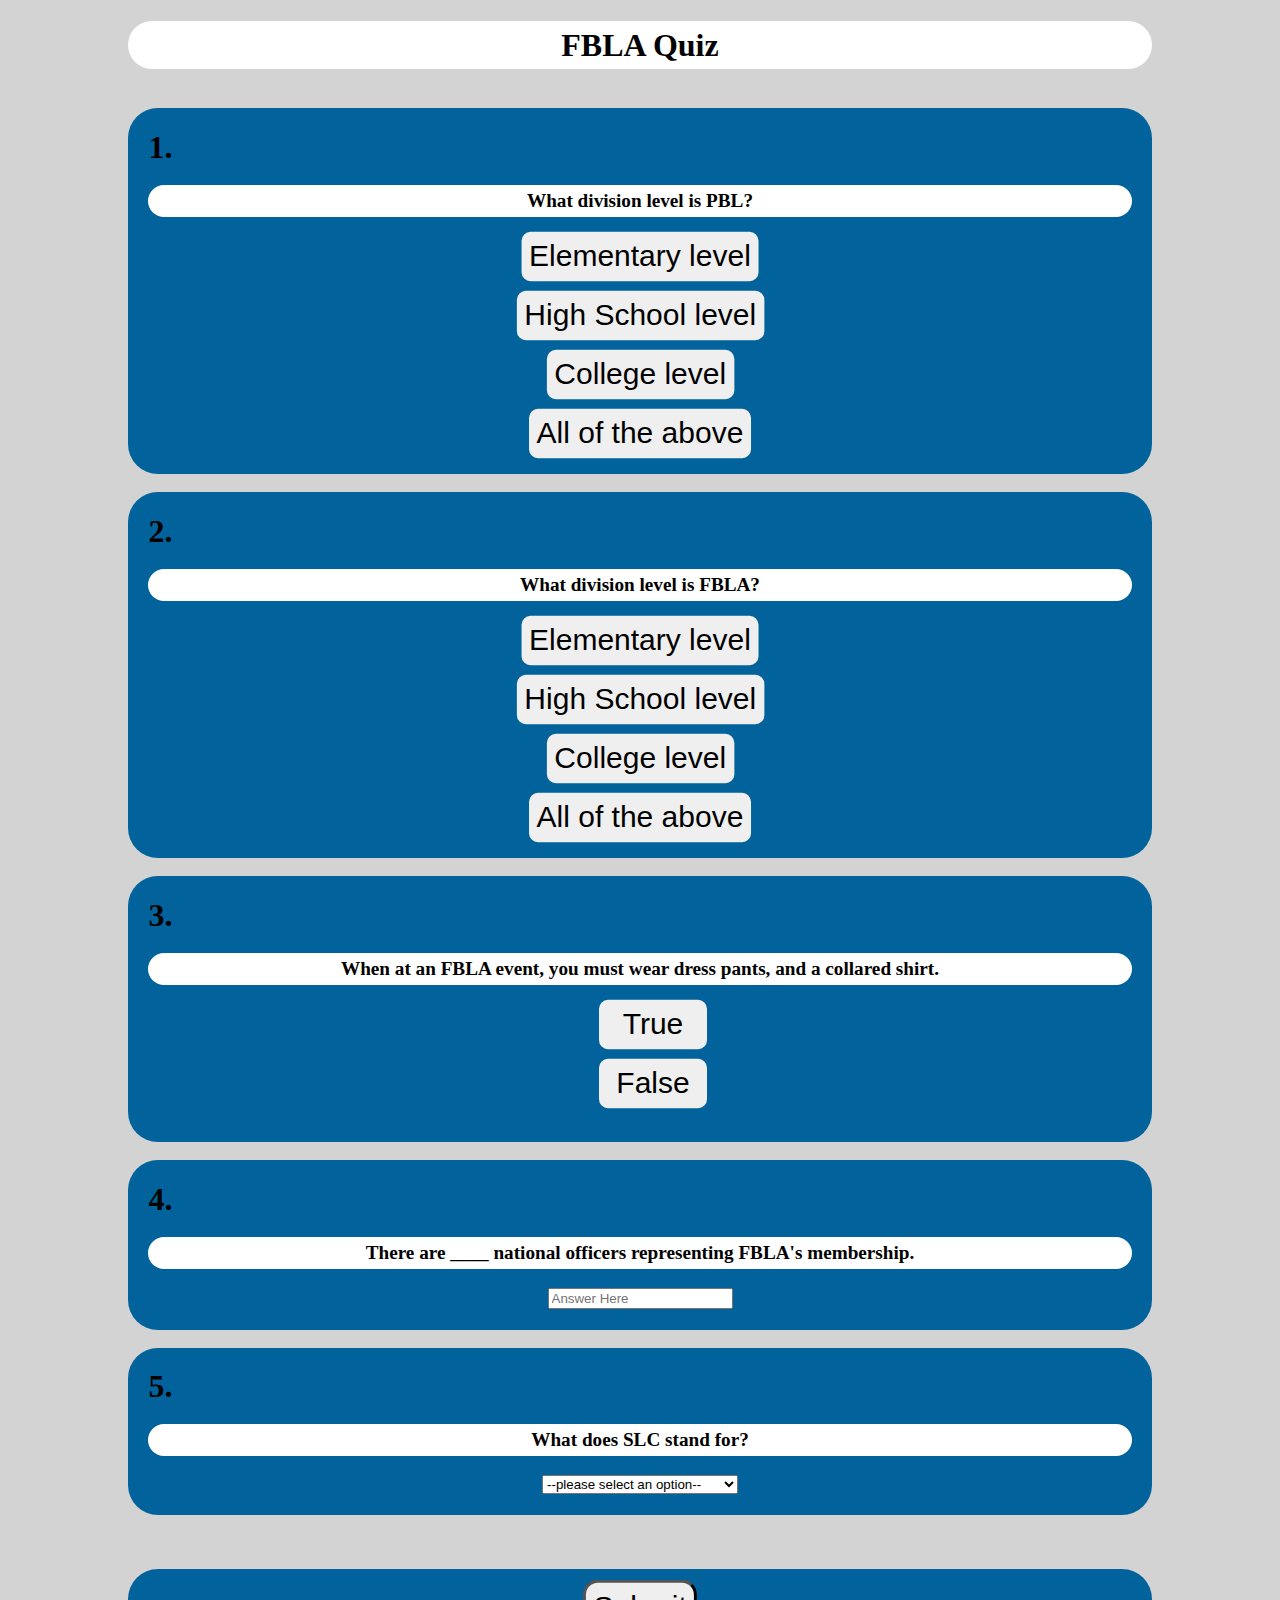
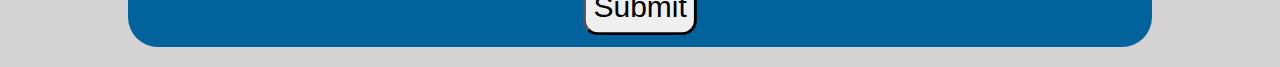
==== index.html @ 073c26bf "first commit" ====
<!DOCTYPE html>
<html>
<head>
    <title>FBLA Coding and Programming</title>

    <link rel="stylesheet" href="css/index.css">
</head>

<body>
    <!--Main title at the top of the page-->
    <h1 id="titleBar">FBLA Quiz</h1>
    <br>

<form action="#" name="FBLAQuiz"></form>
    
    <div id="question1" class="questionBox">
        <h1 id="questionNumber">1.</h1>
        <h3 id="Q1"></h3>
            <!--Input field for the first question-->
            <button type="button" id="Q1button1" class="questionButton" onclick="select1()"></button><br><br>       
            <button type="button" id="Q1button2" class="questionButton" onclick="select2()"></button><br><br>
            <button type="button" id="Q1button3" class="questionButton" onclick="select3()"></button><br><br>
            <button type="button" id="Q1button4" class="questionButton" onclick="select4()"></button>
    </div>
    <br>
    <div id="question2" class="questionBox">
        <h1 id="questionNumber">2.</h1>
        <h3 id="Q2"></h3>
            <!--Input field for the first question-->
            <button type="button" id="Q2button1" class="questionButton" onclick="Q2select1()"></button><br><br>       
            <button type="button" id="Q2button2" class="questionButton" onclick="Q2select2()"></button><br><br>
            <button type="button" id="Q2button3" class="questionButton" onclick="Q2select3()"></button><br><br>
            <button type="button" id="Q2button4" class="questionButton" onclick="Q2select4()"></button>
    </div>
    <br>
    <div id="question3" class="questionBox">
        <h1 id="questionNumber">3.</h1>
        <h3 id="Q3"></h3>
            <!--Input field for the first question-->
            <input type="radio" name="Q3radio" id="radio1" name="radio1">
            <button type="button" id="Q3radio1" class="questionButton" onclick="checkRadio1()"></button><br><br>
            <input type="radio" name="Q3radio" id="radio2" name="radio1"> 
            <button type="button" id="Q3radio2" class="questionButton" onclick="checkRadio2()"></button><br><br>
    </div>
    <br>
    <div id="question4" class="questionBox">
        <h1 id="questionNumber">4.</h1>
        <h3 id="Q4"></h3>
            <!--Input field for the first question-->
            <input type="text" id="Q4text" name="Q4text" value="" placeholder="Answer Here">

    </div>
    <br>
    <div id="question5" class="questionBox">
        <h1 id="questionNumber">5.</h1>
        <h3 id="Q5"></h3>
            <!--Input field for the first question-->
            <select name="Q5dropdown" id="Q5dropdown">
                <option value="0">--please select an option--</option>
                <option value="1" id="Q5option1" onclick="Q5select1()"></option>
                <option value="2" id="Q5option2" onclick="Q5select2()"></option>
                <option value="3" id="Q5option3" onclick="Q5select3()"></option>
                <option value="4" id="Q5option4" onclick="Q5select4()"></option>
            </select>
    </div>
</form>




    <br><br><br>

    <div id="submit" class="submitBox">
        <input type="submit" onclick="submitButton()" id="submitButton"></input>
    </div>

    <div id="confirmSubmit">
        <h3>Are you sure you want to submit all your answers?</h3>
        <div id="confirmButtons">
            <button id="item-1" onclick="finalSubmit()">Submit All</button>
            <button id="item-2" onclick="cancel()">Cancel</button>
        </div>
    </div>

    <!--Link to the Javascript file-->
    <script src="js/index.js"></script>
</body>
</html>
---- css/index.css ----
/* Tags */

body {
    margin: 20px;
    margin-left: 10%;
    margin-right: 10%;
    background-color: lightgray;
}

h1, h2, h3, h4, h5, h6, p {
    text-align: center;
    background-color: white;
    padding: 0.5%;
}

button{
    font-size: 125%;
    scale:1.5;
    padding: 5px;
    border-radius: 10px;
    border: 4px solid #02639c;
}

/* IDs */

#question1 {  
    background-color: #02639c;
    text-align: center;
    padding: 2%;
}

#Q1, #Q2, #Q3, #Q4, #Q5 {
    font-size: 120%;
}

#question2 {  
    background-color: #02639c;
    text-align: center;
    padding: 2%;
}

#question3 {  
    background-color: #02639c;
    text-align: center;
    padding: 2%;
}

#question4 {  
    background-color: #02639c;
    text-align: center;
    padding: 2%;
}

#question5 {  
    background-color: #02639c;
    text-align: center;
    padding: 2%;
}

#submit {
    background-color: #02639c;
    text-align: center;
    padding: 2%;
}

#submitButton {
    font-size: 125%;
    scale:1.5;
    padding: 5px;
    border-radius: 10px;
}

#dropbtn {
    background-color: white;
    color: black;
    text-decoration: none;
    padding: 10px;
}

#Q5dropdown {
    min-width: 165px;
}

#titleBar {
    border-radius: 30px;
}

#questionNumber {
    background-color: #02639c;
    text-align: left;
    padding: 0px;
    margin: 0px;
}

#confirmSubmit {
    position: fixed;
    top: calc((100% / 2) - (130.63px / 2));
    left: calc((100% / 2) - (466px / 2));
    padding: 10px;
    background-color: white;
    border: 3px solid black;
    border-radius: 30px;

    visibility: hidden;
}
#confirmButtons {
    display: grid;
    grid-template-columns: auto auto;
    grid-gap: 20px;
    justify-content: center;
    width: 440px;
}
#item-1 {
    grid-column: 1;
    cursor: pointer;
}
#item-2 {
    grid-column: 2;
    cursor: pointer;
}
#item-1, #item-2 {
    cursor: pointer;
    width: 180px;
}
#item-1:hover, #item-2:hover {
    background-color: gray;
}

/* classes */

.questionButton {
    min-width: 80px;
}

.questionBox, h3, .submitBox{
    border-radius: 30px;
}
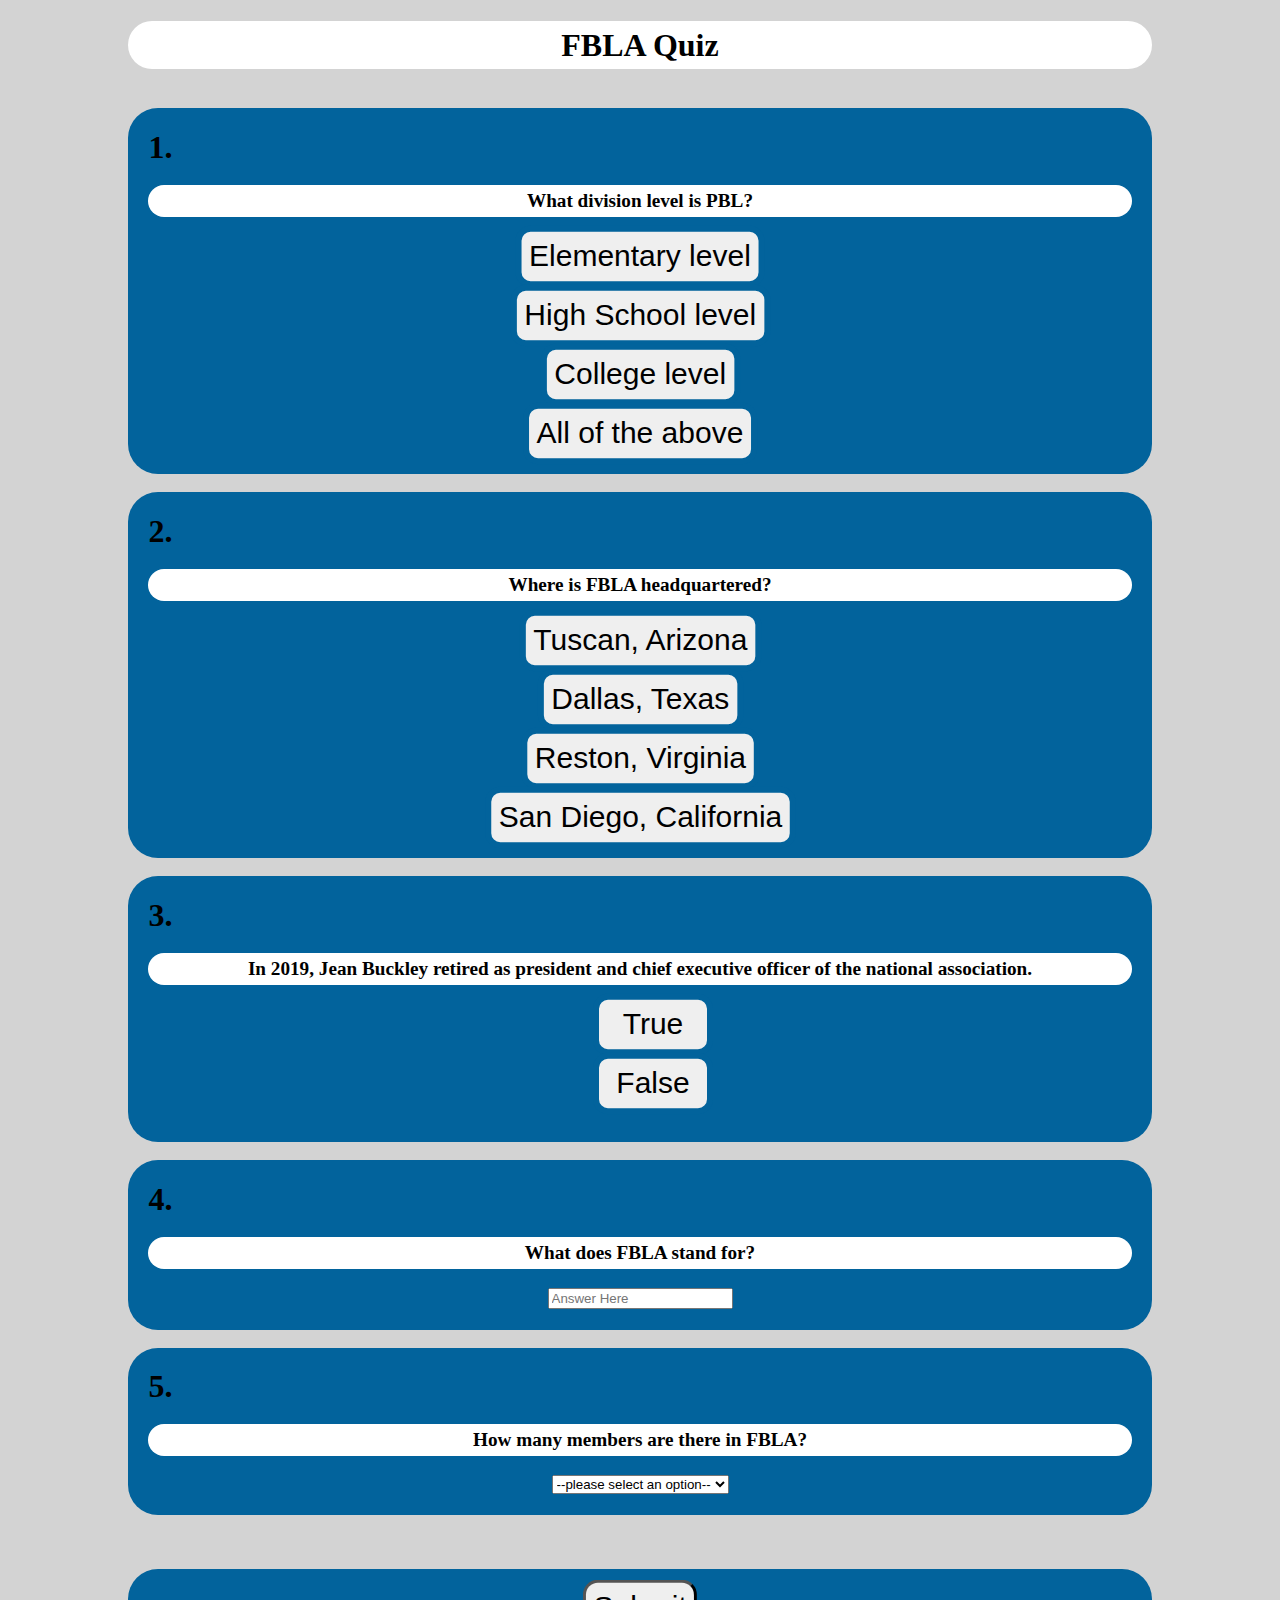
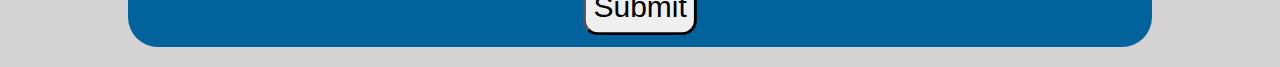
==== commit d9717397: "final commit" ====
--- a/index.html
+++ b/index.html
@@ -1,88 +1,88 @@
-<!DOCTYPE html>
-<html>
-<head>
-    <title>FBLA Coding and Programming</title>
-
-    <link rel="stylesheet" href="css/index.css">
-</head>
-
-<body>
-    <!--Main title at the top of the page-->
-    <h1 id="titleBar">FBLA Quiz</h1>
-    <br>
-
-<form action="#" name="FBLAQuiz"></form>
-    
-    <div id="question1" class="questionBox">
-        <h1 id="questionNumber">1.</h1>
-        <h3 id="Q1"></h3>
-            <!--Input field for the first question-->
-            <button type="button" id="Q1button1" class="questionButton" onclick="select1()"></button><br><br>       
-            <button type="button" id="Q1button2" class="questionButton" onclick="select2()"></button><br><br>
-            <button type="button" id="Q1button3" class="questionButton" onclick="select3()"></button><br><br>
-            <button type="button" id="Q1button4" class="questionButton" onclick="select4()"></button>
-    </div>
-    <br>
-    <div id="question2" class="questionBox">
-        <h1 id="questionNumber">2.</h1>
-        <h3 id="Q2"></h3>
-            <!--Input field for the first question-->
-            <button type="button" id="Q2button1" class="questionButton" onclick="Q2select1()"></button><br><br>       
-            <button type="button" id="Q2button2" class="questionButton" onclick="Q2select2()"></button><br><br>
-            <button type="button" id="Q2button3" class="questionButton" onclick="Q2select3()"></button><br><br>
-            <button type="button" id="Q2button4" class="questionButton" onclick="Q2select4()"></button>
-    </div>
-    <br>
-    <div id="question3" class="questionBox">
-        <h1 id="questionNumber">3.</h1>
-        <h3 id="Q3"></h3>
-            <!--Input field for the first question-->
-            <input type="radio" name="Q3radio" id="radio1" name="radio1">
-            <button type="button" id="Q3radio1" class="questionButton" onclick="checkRadio1()"></button><br><br>
-            <input type="radio" name="Q3radio" id="radio2" name="radio1"> 
-            <button type="button" id="Q3radio2" class="questionButton" onclick="checkRadio2()"></button><br><br>
-    </div>
-    <br>
-    <div id="question4" class="questionBox">
-        <h1 id="questionNumber">4.</h1>
-        <h3 id="Q4"></h3>
-            <!--Input field for the first question-->
-            <input type="text" id="Q4text" name="Q4text" value="" placeholder="Answer Here">
-
-    </div>
-    <br>
-    <div id="question5" class="questionBox">
-        <h1 id="questionNumber">5.</h1>
-        <h3 id="Q5"></h3>
-            <!--Input field for the first question-->
-            <select name="Q5dropdown" id="Q5dropdown">
-                <option value="0">--please select an option--</option>
-                <option value="1" id="Q5option1" onclick="Q5select1()"></option>
-                <option value="2" id="Q5option2" onclick="Q5select2()"></option>
-                <option value="3" id="Q5option3" onclick="Q5select3()"></option>
-                <option value="4" id="Q5option4" onclick="Q5select4()"></option>
-            </select>
-    </div>
-</form>
-
-
-
-
-    <br><br><br>
-
-    <div id="submit" class="submitBox">
-        <input type="submit" onclick="submitButton()" id="submitButton"></input>
-    </div>
-
-    <div id="confirmSubmit">
-        <h3>Are you sure you want to submit all your answers?</h3>
-        <div id="confirmButtons">
-            <button id="item-1" onclick="finalSubmit()">Submit All</button>
-            <button id="item-2" onclick="cancel()">Cancel</button>
-        </div>
-    </div>
-
-    <!--Link to the Javascript file-->
-    <script src="js/index.js"></script>
-</body>
+<!DOCTYPE html>
+<html>
+<head>
+    <title>FBLA Coding and Programming</title>
+
+    <link rel="stylesheet" href="css/index.css">
+</head>
+
+<body>
+    <!--Main title at the top of the page-->
+    <h1 id="titleBar">FBLA Quiz</h1>
+    <br>
+
+<form action="#" name="FBLAQuiz"></form>
+    
+    <div id="question1" class="questionBox">
+        <h1 id="questionNumber">1.</h1>
+        <h3 id="Q1"></h3>
+            <!--Input field for the first question-->
+            <button type="button" id="Q1button1" class="questionButton" onclick="select1()"></button><br><br>       
+            <button type="button" id="Q1button2" class="questionButton" onclick="select2()"></button><br><br>
+            <button type="button" id="Q1button3" class="questionButton" onclick="select3()"></button><br><br>
+            <button type="button" id="Q1button4" class="questionButton" onclick="select4()"></button>
+    </div>
+    <br>
+    <div id="question2" class="questionBox">
+        <h1 id="questionNumber">2.</h1>
+        <h3 id="Q2"></h3>
+            <!--Input field for the first question-->
+            <button type="button" id="Q2button1" class="questionButton" onclick="Q2select1()"></button><br><br>       
+            <button type="button" id="Q2button2" class="questionButton" onclick="Q2select2()"></button><br><br>
+            <button type="button" id="Q2button3" class="questionButton" onclick="Q2select3()"></button><br><br>
+            <button type="button" id="Q2button4" class="questionButton" onclick="Q2select4()"></button>
+    </div>
+    <br>
+    <div id="question3" class="questionBox">
+        <h1 id="questionNumber">3.</h1>
+        <h3 id="Q3"></h3>
+            <!--Input field for the first question-->
+            <input type="radio" name="Q3radio" id="radio1" name="radio1">
+            <button type="button" id="Q3radio1" class="questionButton" onclick="checkRadio1()"></button><br><br>
+            <input type="radio" name="Q3radio" id="radio2" name="radio1"> 
+            <button type="button" id="Q3radio2" class="questionButton" onclick="checkRadio2()"></button><br><br>
+    </div>
+    <br>
+    <div id="question4" class="questionBox">
+        <h1 id="questionNumber">4.</h1>
+        <h3 id="Q4"></h3>
+            <!--Input field for the first question-->
+            <input type="text" id="Q4text" name="Q4text" value="" placeholder="Answer Here">
+
+    </div>
+    <br>
+    <div id="question5" class="questionBox">
+        <h1 id="questionNumber">5.</h1>
+        <h3 id="Q5"></h3>
+            <!--Input field for the first question-->
+            <select name="Q5dropdown" id="Q5dropdown">
+                <option value="0">--please select an option--</option>
+                <option value="1" id="Q5option1" onclick="Q5select1()"></option>
+                <option value="2" id="Q5option2" onclick="Q5select2()"></option>
+                <option value="3" id="Q5option3" onclick="Q5select3()"></option>
+                <option value="4" id="Q5option4" onclick="Q5select4()"></option>
+            </select>
+    </div>
+</form>
+
+
+
+
+    <br><br><br>
+
+    <div id="submit" class="submitBox">
+        <input type="submit" onclick="submitButton()" id="submitButton"></input>
+    </div>
+
+    <div id="confirmSubmit">
+        <h3>Are you sure you want to submit all your answers?</h3>
+        <div id="confirmButtons">
+            <button id="item-1" onclick="finalSubmit()">Submit All</button>
+            <button id="item-2" onclick="cancel()">Cancel</button>
+        </div>
+    </div>
+
+    <!--Link to the Javascript file-->
+    <script src="js/index.js"></script>
+</body>
 </html>--- a/css/index.css
+++ b/css/index.css
@@ -1,137 +1,137 @@
-/* Tags */
-
-body {
-    margin: 20px;
-    margin-left: 10%;
-    margin-right: 10%;
-    background-color: lightgray;
-}
-
-h1, h2, h3, h4, h5, h6, p {
-    text-align: center;
-    background-color: white;
-    padding: 0.5%;
-}
-
-button{
-    font-size: 125%;
-    scale:1.5;
-    padding: 5px;
-    border-radius: 10px;
-    border: 4px solid #02639c;
-}
-
-/* IDs */
-
-#question1 {  
-    background-color: #02639c;
-    text-align: center;
-    padding: 2%;
-}
-
-#Q1, #Q2, #Q3, #Q4, #Q5 {
-    font-size: 120%;
-}
-
-#question2 {  
-    background-color: #02639c;
-    text-align: center;
-    padding: 2%;
-}
-
-#question3 {  
-    background-color: #02639c;
-    text-align: center;
-    padding: 2%;
-}
-
-#question4 {  
-    background-color: #02639c;
-    text-align: center;
-    padding: 2%;
-}
-
-#question5 {  
-    background-color: #02639c;
-    text-align: center;
-    padding: 2%;
-}
-
-#submit {
-    background-color: #02639c;
-    text-align: center;
-    padding: 2%;
-}
-
-#submitButton {
-    font-size: 125%;
-    scale:1.5;
-    padding: 5px;
-    border-radius: 10px;
-}
-
-#dropbtn {
-    background-color: white;
-    color: black;
-    text-decoration: none;
-    padding: 10px;
-}
-
-#Q5dropdown {
-    min-width: 165px;
-}
-
-#titleBar {
-    border-radius: 30px;
-}
-
-#questionNumber {
-    background-color: #02639c;
-    text-align: left;
-    padding: 0px;
-    margin: 0px;
-}
-
-#confirmSubmit {
-    position: fixed;
-    top: calc((100% / 2) - (130.63px / 2));
-    left: calc((100% / 2) - (466px / 2));
-    padding: 10px;
-    background-color: white;
-    border: 3px solid black;
-    border-radius: 30px;
-
-    visibility: hidden;
-}
-#confirmButtons {
-    display: grid;
-    grid-template-columns: auto auto;
-    grid-gap: 20px;
-    justify-content: center;
-    width: 440px;
-}
-#item-1 {
-    grid-column: 1;
-    cursor: pointer;
-}
-#item-2 {
-    grid-column: 2;
-    cursor: pointer;
-}
-#item-1, #item-2 {
-    cursor: pointer;
-    width: 180px;
-}
-#item-1:hover, #item-2:hover {
-    background-color: gray;
-}
-
-/* classes */
-
-.questionButton {
-    min-width: 80px;
-}
-
-.questionBox, h3, .submitBox{
-    border-radius: 30px;
+/* Tags */
+
+body {
+    margin: 20px;
+    margin-left: 10%;
+    margin-right: 10%;
+    background-color: lightgray;
+}
+
+h1, h2, h3, h4, h5, h6, p {
+    text-align: center;
+    background-color: white;
+    padding: 0.5%;
+}
+
+button{
+    font-size: 125%;
+    scale:1.5;
+    padding: 5px;
+    border-radius: 10px;
+    border: 4px solid #02639c;
+}
+
+/* IDs */
+
+#question1 {  
+    background-color: #02639c;
+    text-align: center;
+    padding: 2%;
+}
+
+#Q1, #Q2, #Q3, #Q4, #Q5 {
+    font-size: 120%;
+}
+
+#question2 {  
+    background-color: #02639c;
+    text-align: center;
+    padding: 2%;
+}
+
+#question3 {  
+    background-color: #02639c;
+    text-align: center;
+    padding: 2%;
+}
+
+#question4 {  
+    background-color: #02639c;
+    text-align: center;
+    padding: 2%;
+}
+
+#question5 {  
+    background-color: #02639c;
+    text-align: center;
+    padding: 2%;
+}
+
+#submit {
+    background-color: #02639c;
+    text-align: center;
+    padding: 2%;
+}
+
+#submitButton {
+    font-size: 125%;
+    scale:1.5;
+    padding: 5px;
+    border-radius: 10px;
+}
+
+#dropbtn {
+    background-color: white;
+    color: black;
+    text-decoration: none;
+    padding: 10px;
+}
+
+#Q5dropdown {
+    min-width: 165px;
+}
+
+#titleBar {
+    border-radius: 30px;
+}
+
+#questionNumber {
+    background-color: #02639c;
+    text-align: left;
+    padding: 0px;
+    margin: 0px;
+}
+
+#confirmSubmit {
+    position: fixed;
+    top: calc((100% / 2) - (130.63px / 2));
+    left: calc((100% / 2) - (466px / 2));
+    padding: 10px;
+    background-color: white;
+    border: 3px solid black;
+    border-radius: 30px;
+
+    visibility: hidden;
+}
+#confirmButtons {
+    display: grid;
+    grid-template-columns: auto auto;
+    grid-gap: 20px;
+    justify-content: center;
+    width: 440px;
+}
+#item-1 {
+    grid-column: 1;
+    cursor: pointer;
+}
+#item-2 {
+    grid-column: 2;
+    cursor: pointer;
+}
+#item-1, #item-2 {
+    cursor: pointer;
+    width: 180px;
+}
+#item-1:hover, #item-2:hover {
+    background-color: gray;
+}
+
+/* classes */
+
+.questionButton {
+    min-width: 80px;
+}
+
+.questionBox, h3, .submitBox{
+    border-radius: 30px;
 }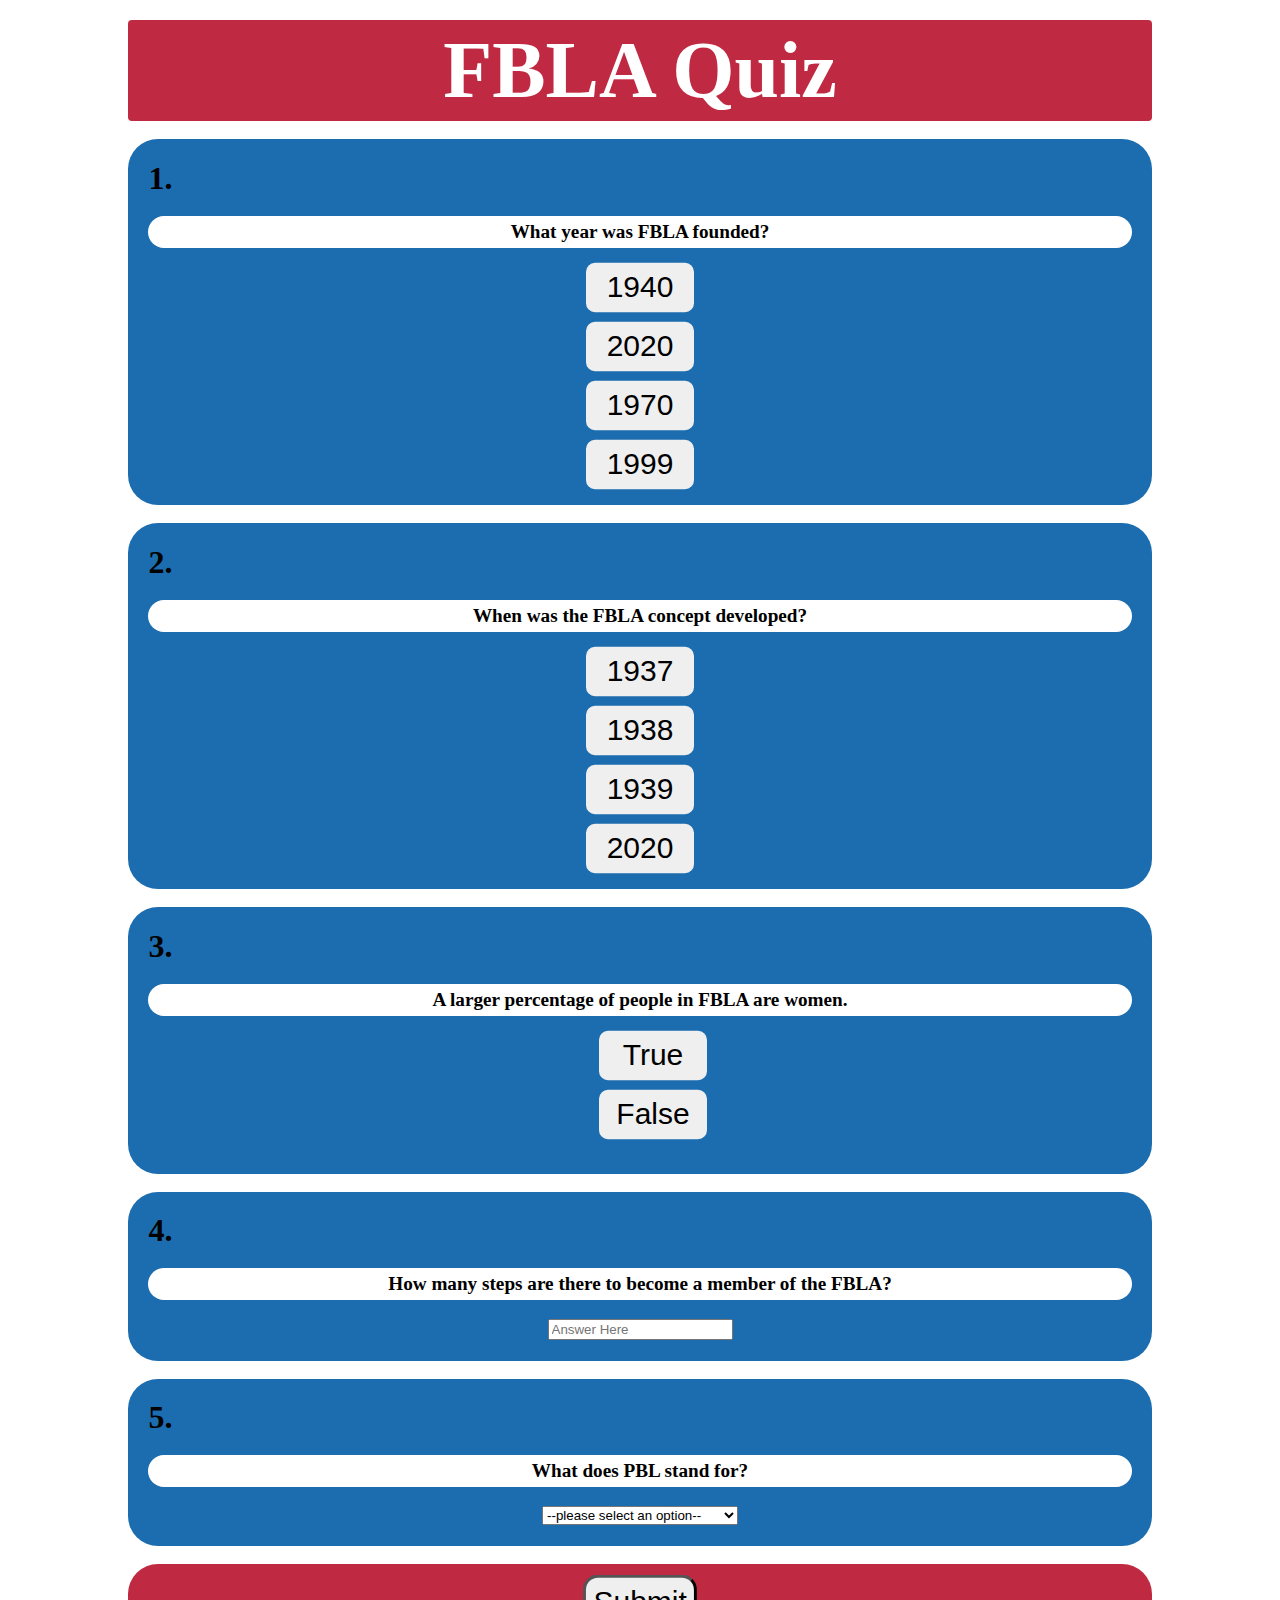
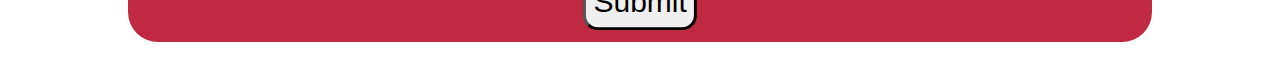
==== commit 368b6d42: "added pages to print, edited css, and fixed typos in js, also added a new css file" ====
--- a/index.html
+++ b/index.html
@@ -1,17 +1,21 @@
 <!DOCTYPE html>
-<html>
+<html lang="en">
 <head>
+    <meta charset="UTF-8">
+    <meta name="viewport" content="width=device-width, initial-scale=1.0">
     <title>FBLA Coding and Programming</title>
-
     <link rel="stylesheet" href="css/index.css">
+    <link rel="icon" href="images/fbla favicon.png" type="image/gif" sizes="32x32">
 </head>
 
 <body>
     <!--Main title at the top of the page-->
+    
     <h1 id="titleBar">FBLA Quiz</h1>
+
     <br>
 
-<form action="#" name="FBLAQuiz"></form>
+<form action="#" name="FBLAQuiz">
     
     <div id="question1" class="questionBox">
         <h1 id="questionNumber">1.</h1>
@@ -65,10 +69,7 @@
     </div>
 </form>
 
-
-
-
-    <br><br><br>
+    <br>
 
     <div id="submit" class="submitBox">
         <input type="submit" onclick="submitButton()" id="submitButton"></input>
@@ -82,7 +83,8 @@
         </div>
     </div>
 
-    <!--Link to the Javascript file-->
-    <script src="js/index.js"></script>
+<!--Link to the Javascript file-->
+<script src="js/index.js"></script>
+
 </body>
 </html>--- a/css/index.css
+++ b/css/index.css
@@ -1,10 +1,10 @@
 /* Tags */
 
 body {
-    margin: 20px;
+    margin: 1.25rem;
     margin-left: 10%;
     margin-right: 10%;
-    background-color: lightgray;
+    background-color: white;
 }
 
 h1, h2, h3, h4, h5, h6, p {
@@ -16,15 +16,23 @@
 button{
     font-size: 125%;
     scale:1.5;
-    padding: 5px;
-    border-radius: 10px;
-    border: 4px solid #02639c;
+    padding: 0.313rem;
+    border-radius: 0.625rem;
+    border: 0.25rem solid #1c6daf;
 }
 
 /* IDs */
 
+#titleBar {
+    color: white;
+    background-color: #c02942;
+    border-radius: .25rem;
+    font-size: 5rem;
+    margin: 0rem;
+}
+
 #question1 {  
-    background-color: #02639c;
+    background-color: #1c6daf;
     text-align: center;
     padding: 2%;
 }
@@ -34,31 +42,31 @@
 }
 
 #question2 {  
-    background-color: #02639c;
+    background-color: #1c6daf;
     text-align: center;
     padding: 2%;
 }
 
 #question3 {  
-    background-color: #02639c;
+    background-color: #1c6daf;
     text-align: center;
     padding: 2%;
 }
 
 #question4 {  
-    background-color: #02639c;
+    background-color: #1c6daf;
     text-align: center;
     padding: 2%;
 }
 
 #question5 {  
-    background-color: #02639c;
+    background-color: #1c6daf;
     text-align: center;
     padding: 2%;
 }
 
 #submit {
-    background-color: #02639c;
+    background-color: #c02942;
     text-align: center;
     padding: 2%;
 }
@@ -66,49 +74,45 @@
 #submitButton {
     font-size: 125%;
     scale:1.5;
-    padding: 5px;
-    border-radius: 10px;
+    padding: 0.313rem;
+    border-radius: 0.625rem;
 }
 
 #dropbtn {
     background-color: white;
     color: black;
     text-decoration: none;
-    padding: 10px;
+    padding: 0.625rem;
 }
 
 #Q5dropdown {
-    min-width: 165px;
-}
-
-#titleBar {
-    border-radius: 30px;
+    min-width: 10.313rem;
 }
 
 #questionNumber {
-    background-color: #02639c;
+    background-color: #1c6daf;
     text-align: left;
-    padding: 0px;
-    margin: 0px;
+    padding: 0rem;
+    margin: 0rem;
 }
 
 #confirmSubmit {
     position: fixed;
     top: calc((100% / 2) - (130.63px / 2));
     left: calc((100% / 2) - (466px / 2));
-    padding: 10px;
+    padding: 0.625rem;
     background-color: white;
-    border: 3px solid black;
-    border-radius: 30px;
+    border: 0.188rem solid black;
+    border-radius: 1.875rem;
 
     visibility: hidden;
 }
 #confirmButtons {
     display: grid;
     grid-template-columns: auto auto;
-    grid-gap: 20px;
+    grid-gap: 1.25rem;
     justify-content: center;
-    width: 440px;
+    width: 27.5rem;
 }
 #item-1 {
     grid-column: 1;
@@ -120,7 +124,7 @@
 }
 #item-1, #item-2 {
     cursor: pointer;
-    width: 180px;
+    width: 11.25rem;
 }
 #item-1:hover, #item-2:hover {
     background-color: gray;
@@ -129,9 +133,9 @@
 /* classes */
 
 .questionButton {
-    min-width: 80px;
+    min-width: 5rem;
 }
 
 .questionBox, h3, .submitBox{
-    border-radius: 30px;
+    border-radius: 1.875rem;
 }